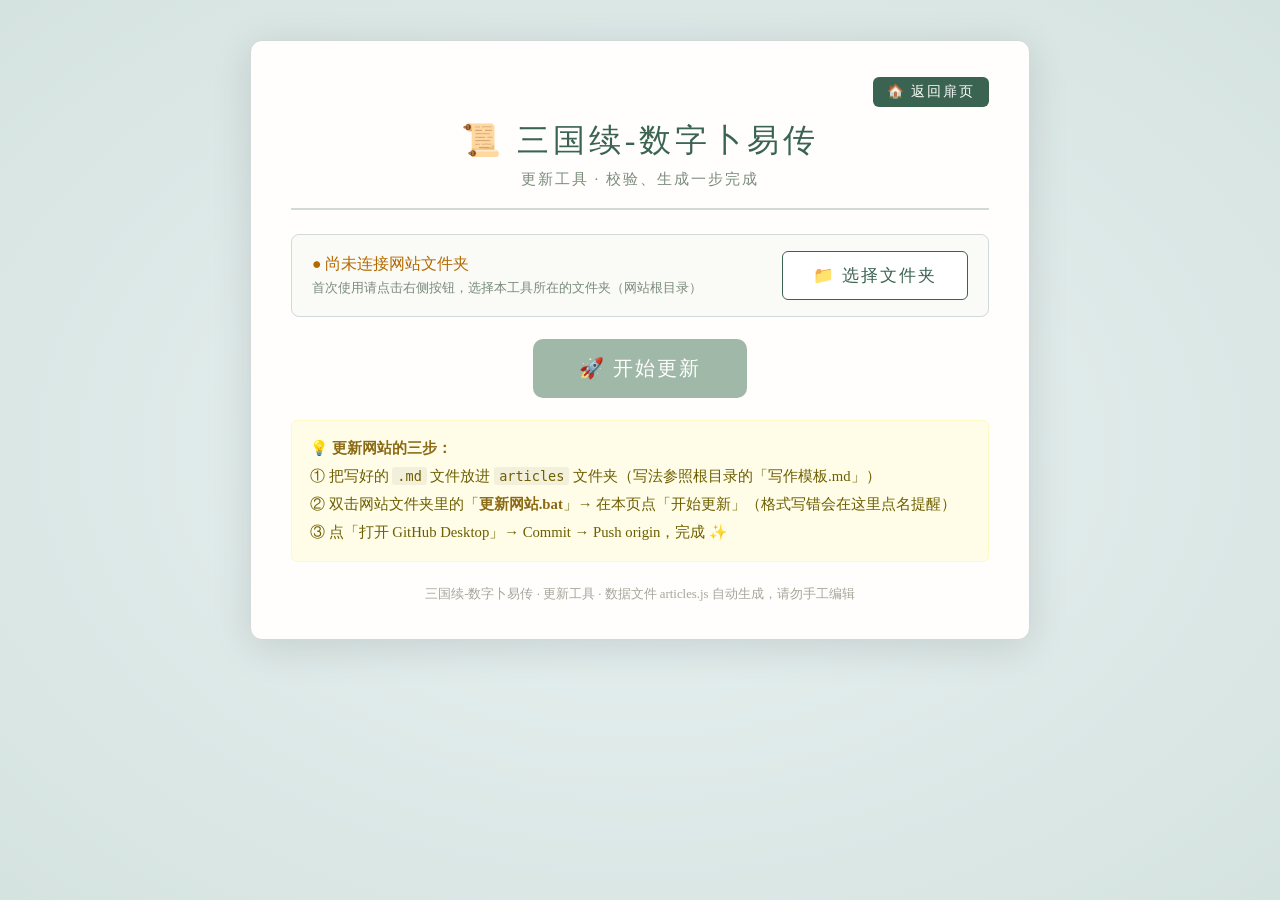
==== build.html @ 95a163d2 "新建小说仓库" ====
<!DOCTYPE html>
<html lang="zh-CN">
<head>
    <meta charset="UTF-8">
    <meta name="viewport" content="width=device-width, initial-scale=1.0">
    <title>三国续-数字卜易传 - 更新工具</title>
    <style>
        :root {
            --rice: #FFFEFC; --ink: #5A4A3F; --bamboo: #3A6351;
            --celadon: #E8F1F2; --border: #D1D9D9; --gold: #8B6914;
        }
        * { margin: 0; padding: 0; box-sizing: border-box; }
        body {
            font-family: "楷体", "STKaiti", "KaiTi", serif;
            background: var(--celadon);
            color: var(--ink);
            min-height: 100vh;
            display: flex; justify-content: center; align-items: flex-start;
            padding: 20px;
            background-image: radial-gradient(ellipse at center, #E8F1F2 0%, #D5E3E0 100%);
        }
        .container {
            background: var(--rice); border-radius: 12px;
            box-shadow: 0 8px 40px rgba(0,0,0,0.12);
            border: 1px solid var(--border);
            max-width: 780px; width: 100%; padding: 36px 40px;
            margin: 20px 0;
        }
        .back-home-link { text-align: right; margin-bottom: 12px; }
        .back-home-link .btn {
            padding: 6px 14px; font-size: 0.85em; background: var(--bamboo);
            color: white; border-radius: 6px; border: none; cursor: pointer;
            text-decoration: none; display: inline-block;
        }
        .header { text-align: center; margin-bottom: 24px; border-bottom: 2px solid var(--border); padding-bottom: 18px; }
        .header h1 { color: var(--bamboo); font-size: 2em; font-weight: normal; letter-spacing: 4px; margin-bottom: 6px; }
        .header .subtitle { color: #7A8B7B; font-size: 0.95em; letter-spacing: 2px; }

        .folder-card {
            background: #FAFAF7; border: 1px solid var(--border); border-radius: 8px;
            padding: 16px 20px; margin-bottom: 18px; display: flex;
            align-items: center; justify-content: space-between; gap: 12px; flex-wrap: wrap;
        }
        .folder-status { font-size: 0.98em; }
        .folder-status .ok { color: #2E7D32; }
        .folder-status .pending { color: #B26A00; }
        .folder-path { font-family: Consolas, monospace; font-size: 0.85em; color: #7A8B7B; margin-top: 4px; word-break: break-all; }

        .big-action { text-align: center; margin: 22px 0; }
        .btn {
            display: inline-block; padding: 12px 30px; border: none; border-radius: 6px;
            font-family: "楷体", "STKaiti", serif; font-size: 1.05em; cursor: pointer;
            transition: all 0.3s; letter-spacing: 2px; text-decoration: none;
        }
        .btn-primary { background: var(--bamboo); color: white; box-shadow: 0 3px 10px rgba(58,99,81,0.3); }
        .btn-primary:hover { background: #2E5040; transform: translateY(-1px); }
        .btn-primary:disabled { background: #A0B8A8; cursor: not-allowed; transform: none; box-shadow: none; }
        .btn-outline { background: white; color: var(--bamboo); border: 1px solid var(--bamboo); }
        .btn-outline:hover { background: #F0F5F2; }
        .btn-jumbo { font-size: 1.25em; padding: 16px 46px; border-radius: 10px; }
        .btn-row { display: flex; gap: 12px; justify-content: center; flex-wrap: wrap; margin-top: 16px; }

        .status { text-align: center; padding: 12px; border-radius: 6px; margin-top: 16px; font-size: 0.95em; display: none; }
        .status.success { display: block; background: #E8F5E9; color: #2E7D32; border: 1px solid #A5D6A7; }
        .status.error { display: block; background: #FFEBEE; color: #C62828; border: 1px solid #EF9A9A; }
        .status.info { display: block; background: #E3F2FD; color: #1565C0; border: 1px solid #90CAF9; }

        .stats { display: grid; grid-template-columns: repeat(4, 1fr); gap: 12px; margin: 16px 0; }
        .stat-item { text-align: center; padding: 12px 6px; background: #FDFDFB; border-radius: 6px; border: 1px solid var(--border); }
        .stat-num { font-size: 1.7em; color: var(--bamboo); font-weight: bold; }
        .stat-label { font-size: 0.82em; color: #7A8B7B; margin-top: 4px; }

        .report { margin-top: 16px; display: none; }
        .report h3 { color: var(--bamboo); font-size: 1.05em; margin-bottom: 8px; }
        .report-list { max-height: 260px; overflow-y: auto; border: 1px solid var(--border); border-radius: 6px; background: #FDFDFB; }
        .report-item { padding: 10px 14px; border-bottom: 1px solid #EEE; font-size: 0.92em; line-height: 1.6; }
        .report-item:last-child { border-bottom: none; }
        .report-item .file { font-family: Consolas, monospace; color: #5A4A3F; font-weight: bold; }
        .report-item.error { background: #FFF5F5; border-left: 3px solid #E24B4A; }
        .report-item.warn { background: #FFFBEF; border-left: 3px solid #EF9F27; }
        .report-item.info { background: #F4F8FB; border-left: 3px solid #85B7EB; }
        .report-item .tag { display: inline-block; padding: 0 8px; border-radius: 10px; font-size: 0.82em; margin-right: 8px; }
        .report-item.error .tag { background: #F7C1C1; color: #A32D2D; }
        .report-item.warn .tag { background: #FAEEDA; color: #854F0B; }
        .report-item.info .tag { background: #E6F1FB; color: #185FA5; }

        .success-panel {
            display: none; margin-top: 20px; border: 2px solid #4CAF50;
            border-radius: 10px; padding: 22px; text-align: center; background: #F4FBF4;
        }
        .success-panel .big-icon { font-size: 2.6em; }
        .success-panel .msg { font-size: 1.15em; color: #2E7D32; margin: 10px 0 4px; }
        .success-panel .next { color: #555; font-size: 0.95em; line-height: 1.9; margin-top: 8px; }

        .tips { background: #FFFDE7; border: 1px solid #FFF9C4; border-radius: 6px; padding: 14px 18px; margin-top: 22px; font-size: 0.92em; color: #6D5E00; line-height: 1.9; }
        .tips strong { color: #8B6914; }
        .tips code { background: rgba(0,0,0,0.05); padding: 1px 5px; border-radius: 3px; font-family: Consolas, monospace; font-size: 0.92em; }
        .footer { text-align: center; margin-top: 24px; color: #A8A59B; font-size: 0.8em; }

        .legacy { display: none; margin-top: 20px; border-top: 1px dashed var(--border); padding-top: 18px; }
        .file-input-area {
            border: 2px dashed var(--border); border-radius: 8px; padding: 24px;
            text-align: center; margin: 14px 0; cursor: pointer; background: #FDFDFB; transition: all 0.3s;
        }
        .file-input-area:hover { border-color: var(--bamboo); background: #F8FAF8; }
        .file-input-area input[type="file"] { display: none; }

        @media (max-width: 600px) {
            .container { padding: 22px 18px; }
            .header h1 { font-size: 1.5em; }
            .stats { grid-template-columns: repeat(2, 1fr); }
        }
    </style>
</head>
<body>
    <div class="container">
        <div class="back-home-link">
            <a href="index.html" class="btn">🏠 返回扉页</a>
        </div>

        <div class="header">
            <h1>📜 三国续-数字卜易传</h1>
            <div class="subtitle">更新工具 · 校验、生成一步完成</div>
        </div>

        <!-- 文件夹连接状态 -->
        <div class="folder-card">
            <div class="folder-status" id="folderStatus">
                <span class="pending">● 尚未连接网站文件夹</span>
                <div class="folder-path">首次使用请点击右侧按钮，选择本工具所在的文件夹（网站根目录）</div>
            </div>
            <button class="btn btn-outline" id="btnPickFolder" onclick="pickFolder()">📁 选择文件夹</button>
        </div>

        <!-- 主操作 -->
        <div class="big-action">
            <button class="btn btn-primary btn-jumbo" id="btnUpdate" disabled onclick="runUpdate()">🚀 开始更新</button>
        </div>

        <div class="status" id="statusMsg"></div>

        <!-- 统计 -->
        <div class="stats" id="statsPanel" style="display:none;">
            <div class="stat-item"><div class="stat-num" id="statTotal">0</div><div class="stat-label">📝 总篇数</div></div>
            <div class="stat-item"><div class="stat-num" id="statJuan">0</div><div class="stat-label">📚 卷数</div></div>
        </div>

        <!-- 校验报告 -->
        <div class="report" id="reportPanel">
            <h3>📋 校验报告（修改对应文件后，重新点「开始更新」即可）</h3>
            <div class="report-list" id="reportList"></div>
        </div>

        <!-- 成功面板 -->
        <div class="success-panel" id="successPanel">
            <div class="big-icon">✅</div>
            <div class="msg"><strong>articles.js 已写入网站文件夹！</strong></div>
            <div class="next">
                数据已写入文件夹：<strong id="writtenPath"></strong><br>
                最后一步：把改动提交到 GitHub（和你平时的操作一样）<br>
                在 GitHub Desktop 中点击 <strong>Commit to main</strong> → <strong>Push origin</strong>，约 1 分钟后网站更新生效
            </div>
            <div class="btn-row">
                <button class="btn btn-primary" onclick="openGithubDesktop()">🖥️ 打开 GitHub Desktop</button>
                <button class="btn btn-outline" onclick="location.reload()">🔄 再更新一次</button>
            </div>
        </div>

        <!-- 备用模式（浏览器不支持直写文件夹时使用） -->
        <div class="legacy" id="legacyPanel">
            <div class="tips" style="margin-top:0;">
                <strong>⚠️ 当前浏览器不支持直接写入文件夹</strong>（建议使用电脑自带的 Edge 浏览器，或双击「更新网站.bat」打开本工具）。<br>
                可改用备用流程：① 选择 articles 文件夹 → ② 生成并下载 articles.js → ③ 把下载的文件移动/替换到网站根目录 → ④ 用 GitHub Desktop 提交。
            </div>
            <div class="file-input-area" onclick="document.getElementById('folderInput').click()">
                <div style="font-size:2.4em;">📁</div>
                <div style="margin-top:8px;color:#7A8B7B;">点击选择 articles 文件夹</div>
                <input type="file" id="folderInput" webkitdirectory directory multiple>
            </div>
            <div class="btn-row" style="margin-top:6px;">
                <button class="btn btn-primary" id="btnLegacyDownload" disabled onclick="legacyDownload()">📥 生成并下载 articles.js</button>
            </div>
        </div>

        <!-- 使用说明 -->
        <div class="tips">
            <strong>💡 更新网站的三步：</strong><br>
            ① 把写好的 <code>.md</code> 文件放进 <code>articles</code> 文件夹（写法参照根目录的「写作模板.md」）<br>
            ② 双击网站文件夹里的「<strong>更新网站.bat</strong>」→ 在本页点「开始更新」（格式写错会在这里点名提醒）<br>
            ③ 点「打开 GitHub Desktop」→ Commit → Push origin，完成 ✨
        </div>
        <div class="footer">三国续-数字卜易传 · 更新工具 · 数据文件 articles.js 自动生成，请勿手工编辑</div>
    </div>

    <script src="build-core.js"></script>
    <script>
        // ============================================================
        // 一、文件夹直写模式（File System Access API）
        // ============================================================
        const supportsFS = 'showDirectoryPicker' in window;
        let dirHandle = null;

        const btnUpdate = document.getElementById('btnUpdate');
        const btnPick = document.getElementById('btnPickFolder');
        const statusMsg = document.getElementById('statusMsg');

        // ---- IndexedDB：记住文件夹句柄，下次打开免选 ----
        function idbOpen() {
            return new Promise((resolve, reject) => {
                const req = indexedDB.open('dx-update-tool', 1);
                req.onupgradeneeded = () => req.result.createObjectStore('kv');
                req.onsuccess = () => resolve(req.result);
                req.onerror = () => reject(req.error);
            });
        }
        async function idbSet(key, val) {
            const db = await idbOpen();
            return new Promise((resolve, reject) => {
                const tx = db.transaction('kv', 'readwrite');
                tx.objectStore('kv').put(val, key);
                tx.oncomplete = () => resolve();
                tx.onerror = () => reject(tx.error);
            });
        }
        async function idbGet(key) {
            try {
                const db = await idbOpen();
                return new Promise((resolve) => {
                    const req = db.transaction('kv').objectStore('kv').get(key);
                    req.onsuccess = () => resolve(req.result || null);
                    req.onerror = () => resolve(null);
                });
            } catch (e) { return null; }
        }

        // ---- 状态展示 ----
        function setFolderUI(state, pathText) {
            const el = document.getElementById('folderStatus');
            if (state === 'ok') {
                el.innerHTML = '<span class="ok">● 已连接网站文件夹</span>' +
                    (pathText ? '<div class="folder-path">' + pathText + '</div>' : '');
                btnUpdate.disabled = false;
                btnPick.textContent = '📁 更换文件夹';
            } else if (state === 'need-permission') {
                el.innerHTML = '<span class="pending">● 文件夹已记住，需要重新授权</span>' +
                    '<div class="folder-path">点击下方「选择文件夹」旁的授权按钮，或重新选择一次</div>';
                btnUpdate.disabled = true;
            } else {
                el.innerHTML = '<span class="pending">● 尚未连接网站文件夹</span>' +
                    '<div class="folder-path">首次使用请点击右侧按钮，选择本工具所在的文件夹（网站根目录）</div>';
                btnUpdate.disabled = true;
            }
        }

        function showStatus(type, html) {
            statusMsg.className = 'status ' + type;
            statusMsg.innerHTML = html;
        }

        // 从页面地址推导网站文件夹的本地路径（用于唤起 GitHub Desktop）
        function guessLocalPath() {
            try {
                let p = decodeURIComponent(location.pathname);
                // Windows: /F:/WorkBuddy/wsf722/build.html → F:/WorkBuddy/wsf722
                p = p.replace(/^\/([A-Za-z]:)/, '$1');
                return p.substring(0, p.lastIndexOf('/')) || '';
            } catch (e) { return ''; }
        }

        async function verifyPermission(handle, request) {
            const opts = { mode: 'readwrite' };
            if (await handle.queryPermission(opts) === 'granted') return true;
            if (request && await handle.requestPermission(opts) === 'granted') return true;
            return false;
        }

        async function pickFolder() {
            try {
                dirHandle = await window.showDirectoryPicker({ mode: 'readwrite' });
                await idbSet('dirHandle', dirHandle);
                setFolderUI('ok', '文件夹：' + dirHandle.name + '（已记住，下次打开本页免选）');
                hideOutputs();
                warnIfFolderMismatch();
                showStatus('info', '📂 文件夹已连接，点击「开始更新」即可。');
            } catch (e) {
                if (e.name !== 'AbortError') showStatus('error', '⚠️ 选择文件夹失败：' + e.message);
            }
        }

        // 防呆：所选文件夹名与本工具所在目录名不一致时给出醒目警告
        // （wsf 与 wsf722 这类相似命名极易选错，选错会把数据写进旧目录）
        function expectedFolderName() {
            const p = guessLocalPath();
            return p ? p.split('/').pop() : '';
        }
        function warnIfFolderMismatch() {
            if (!dirHandle) return false;
            const expected = expectedFolderName();
            if (expected && dirHandle.name && dirHandle.name !== expected) {
                showStatus('error', '⚠️ 注意：你选择的文件夹是「' + dirHandle.name + '」，而本更新工具在「' + expected +
                    '」里——两者不是同一个文件夹！若继续，更新的将是「' + dirHandle.name + '」。确认无误可忽略本提示。');
                return true;
            }
            return false;
        }

        // 页面加载：尝试恢复上次记住的文件夹
        window.addEventListener('DOMContentLoaded', async () => {
            if (!supportsFS) {
                document.getElementById('legacyPanel').style.display = 'block';
                document.querySelector('.big-action').style.display = 'none';
                document.querySelector('.folder-card').style.display = 'none';
                return;
            }
            dirHandle = await idbGet('dirHandle');
            if (!dirHandle) { setFolderUI('none'); return; }
            if (await verifyPermission(dirHandle, false)) {
                setFolderUI('ok', '文件夹：' + dirHandle.name + '（已记住）');
            } else {
                // 需要用户手势才能请求权限：把「开始更新」变成授权入口
                setFolderUI('need-permission');
                btnUpdate.disabled = false;
                btnUpdate.textContent = '🔑 点击授权后继续';
                btnUpdate.onclick = async () => {
                    if (await verifyPermission(dirHandle, true)) {
                        setFolderUI('ok', '文件夹：' + dirHandle.name + '（已记住）');
                        btnUpdate.textContent = '🚀 开始更新';
                        btnUpdate.onclick = runUpdate;
                    } else {
                        showStatus('error', '⚠️ 未获得授权。请重新「选择文件夹」。');
                    }
                };
            }
        });

        function hideOutputs() {
            document.getElementById('successPanel').style.display = 'none';
            document.getElementById('reportPanel').style.display = 'none';
            document.getElementById('statsPanel').style.display = 'none';
        }

        // ---- 主流程：扫描 → 校验 → 生成 → 写入 ----
        async function runUpdate() {
            if (!dirHandle) { showStatus('error', '⚠️ 请先选择网站文件夹。'); return; }
            hideOutputs();
            showStatus('info', '📖 正在读取 articles 文件夹...');
            btnUpdate.disabled = true;

            try {
                warnIfFolderMismatch();
                let articlesDir;
                try {
                    articlesDir = await dirHandle.getDirectoryHandle('articles');
                } catch (e) {
                    throw new Error('在所选文件夹里没有找到 articles 子文件夹——请选择 build.html 所在的网站根目录（' + expectedFolderName() + '）。');
                }

                const files = [];
                for await (const [name, handle] of articlesDir.entries()) {
                    if (handle.kind === 'file' && name.toLowerCase().endsWith('.md')) {
                        const f = await handle.getFile();
                        const text = (await f.text()).replace(/^\uFEFF/, '');
                        files.push({ name, text });
                    }
                }
                if (files.length === 0) {
                    throw new Error('articles 文件夹中没有 .md 文件。');
                }

                showStatus('info', '🔍 已读取 ' + files.length + ' 个文件，正在校验...');
                const { articles, issues, stats } = DXBuildCore.buildArticles(files);

                // 展示校验报告
                if (issues.length > 0) renderReport(issues);

                // 有致命错误：停止，不生成
                if (issues.some(i => i.level === 'error')) {
                    showStatus('error', '❌ 发现 ' + issues.filter(i => i.level === 'error').length +
                        ' 处错误（见下方报告，已点名到文件）。修改后请重新点击「开始更新」。本次未改动任何文件。');
                    btnUpdate.disabled = false;
                    return;
                }

                // 生成并写入 articles.js
                const content = DXBuildCore.serialize(articles);
                const fh = await dirHandle.getFileHandle('articles.js', { create: true });
                const writable = await fh.createWritable();
                await writable.write('\uFEFF' + content);
                await writable.close();

                // 统计与成功面板
                document.getElementById('statsPanel').style.display = 'grid';
                document.getElementById('statTotal').textContent = stats.total;
                var juanSet = {};
                articles.forEach(function (a) { if (a.juan) juanSet[a.juan] = 1; });
                document.getElementById('statJuan').textContent = Object.keys(juanSet).length;
                var shownPath = (dirHandle.name === expectedFolderName() && guessLocalPath())
                    ? guessLocalPath() + '\\articles.js'
                    : '你所选的「' + dirHandle.name + '」文件夹里的 articles.js';
                document.getElementById('writtenPath').textContent = shownPath;
                document.getElementById('successPanel').style.display = 'block';

                if (issues.length > 0) {
                    showStatus('success', '🎉 更新成功，共 ' + stats.total + ' 篇。另有 ' + issues.length +
                        ' 条提醒（见下方报告），不影响发布，可抽空处理。');
                } else {
                    showStatus('success', '🎉 更新成功！共 ' + stats.total + ' 篇文章，格式全部正常。');
                }
                document.getElementById('successPanel').scrollIntoView({ behavior: 'smooth', block: 'nearest' });
            } catch (e) {
                showStatus('error', '❌ 更新失败：' + e.message);
            } finally {
                btnUpdate.disabled = false;
            }
        }

        function renderReport(issues) {
            const panel = document.getElementById('reportPanel');
            const list = document.getElementById('reportList');
            const label = { error: '错误', warn: '提醒', info: '提示' };
            list.innerHTML = issues.map(i =>
                '<div class="report-item ' + i.level + '">' +
                    '<span class="tag">' + label[i.level] + '</span>' +
                    (i.file ? '<span class="file">' + i.file + '</span>　' : '') +
                    i.message +
                '</div>'
            ).join('');
            panel.style.display = 'block';
        }

        // ---- 唤起 GitHub Desktop ----
        function openGithubDesktop() {
            const path = guessLocalPath();
            if (path) {
                location.href = 'github-windows://openRepo/' + path;
            } else {
                location.href = 'github-windows://';
            }
            setTimeout(() => {
                showStatus('info', '💡 若 GitHub Desktop 没有自动打开，请手动启动它；' +
                    '首次使用请在 GitHub Desktop 菜单 File → Add local repository 选择本网站文件夹。');
            }, 1500);
        }

        // ============================================================
        // 二、备用模式：选择 articles 文件夹 → 下载 articles.js
        // ============================================================
        let legacyResult = null;

        document.getElementById('folderInput').addEventListener('change', function (e) {
            const files = Array.from(e.target.files).filter(f => f.name.toLowerCase().endsWith('.md'));
            if (files.length === 0) {
                showStatus('error', '⚠️ 所选文件夹中没有 .md 文件，请确认选择的是 articles 文件夹。');
                return;
            }
            let loaded = 0;
            const read = [];
            showStatus('info', '📖 正在读取 ' + files.length + ' 个文件...');
            files.forEach(file => {
                const reader = new FileReader();
                reader.onload = ev => {
                    read.push({ name: file.name, text: String(ev.target.result).replace(/^\uFEFF/, '') });
                    if (++loaded === files.length) {
                        legacyResult = DXBuildCore.buildArticles(read);
                        document.getElementById('btnLegacyDownload').disabled = false;
                        if (legacyResult.issues.length > 0) renderReport(legacyResult.issues);
                        const errs = legacyResult.issues.filter(i => i.level === 'error').length;
                        showStatus(errs ? 'error' : 'success',
                            (errs ? '❌ 发现 ' + errs + ' 处错误，请按下方报告修改后重新选择文件夹。'
                                  : '✅ 校验通过，共 ' + legacyResult.stats.total + ' 篇。') +
                            ' 诗 ' + legacyResult.stats['诗'] + ' / 词 ' + legacyResult.stats['词'] +
                            ' / 散文 ' + legacyResult.stats['散文'] + ' / 其它 ' + legacyResult.stats['其它']);
                        if (errs) document.getElementById('btnLegacyDownload').disabled = true;
                    }
                };
                reader.readAsText(file);
            });
        });

        function legacyDownload() {
            if (!legacyResult) return;
            const content = DXBuildCore.serialize(legacyResult.articles);
            const blob = new Blob(['\uFEFF' + content], { type: 'application/javascript;charset=utf-8' });
            const url = URL.createObjectURL(blob);
            const a = document.createElement('a');
            a.href = url;
            a.download = 'articles.js';
            document.body.appendChild(a);
            a.click();
            document.body.removeChild(a);
            URL.revokeObjectURL(url);
            showStatus('info', '📥 articles.js 已开始下载。请把它移动/替换到网站根目录（build.html 所在文件夹），然后用 GitHub Desktop 提交。');
        }
    </script>
</body>
</html>
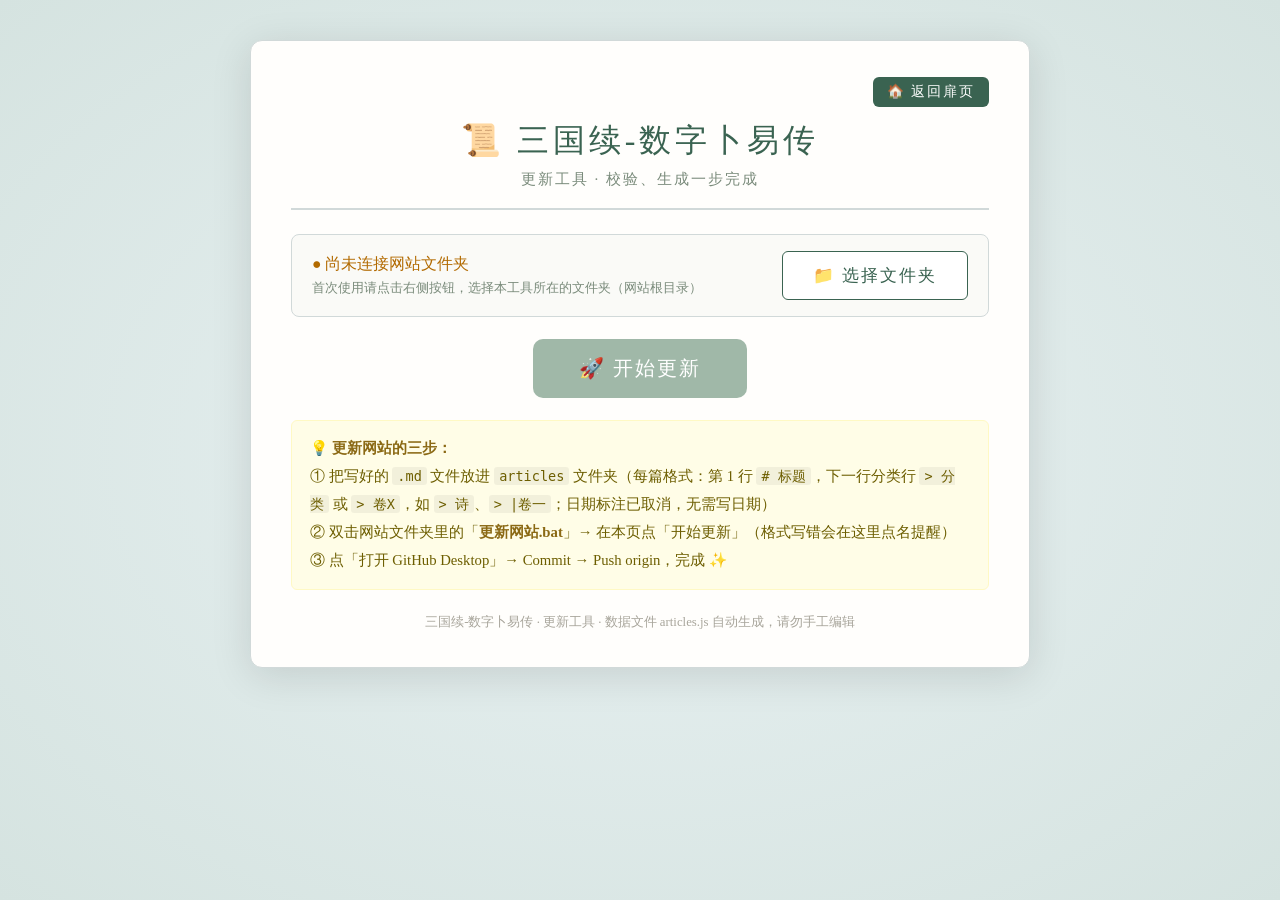
==== commit 9448908e: "取消日期标注" ====
--- a/build.html
+++ b/build.html
@@ -185,7 +185,7 @@
         <!-- 使用说明 -->
         <div class="tips">
             <strong>💡 更新网站的三步：</strong><br>
-            ① 把写好的 <code>.md</code> 文件放进 <code>articles</code> 文件夹（写法参照根目录的「写作模板.md」）<br>
+            ① 把写好的 <code>.md</code> 文件放进 <code>articles</code> 文件夹（每篇格式：第 1 行 <code># 标题</code>，下一行分类行 <code>> 分类</code> 或 <code>> 卷X</code>，如 <code>> 诗</code>、<code>>  |卷一</code>；日期标注已取消，无需写日期）<br>
             ② 双击网站文件夹里的「<strong>更新网站.bat</strong>」→ 在本页点「开始更新」（格式写错会在这里点名提醒）<br>
             ③ 点「打开 GitHub Desktop」→ Commit → Push origin，完成 ✨
         </div>
